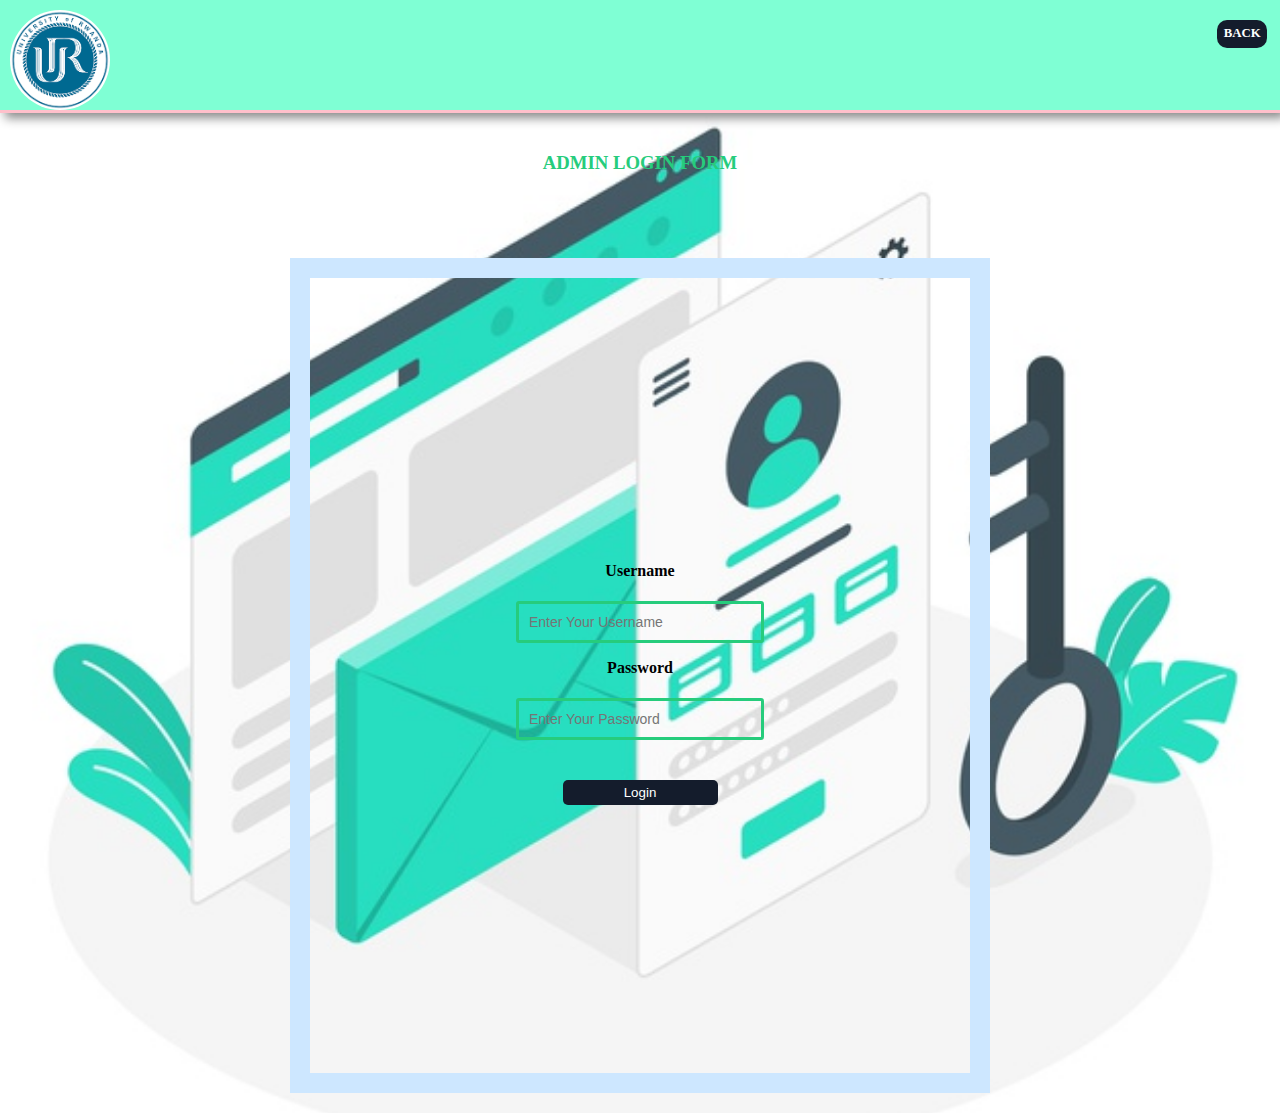
==== UI/admin-login.html @ 9e21f959 "First commit" ====
<!DOCTYPE html>
<html lang="en">

<head>
    <meta charset="UTF-8">
    <meta name="viewport" content="width=device-width, initial-scale=1.0">
    <link rel="stylesheet" href="/styles/admin-login.css">
    <title>Admin login</title>
</head>

<body>
    <div class=" top">
        <img src="/img/ur-logo.png" alt="logo" class="logo">
        <nav>
            <ul>
                <li><a href="/UI/index.html">Back</a></li>
            </ul>
        </nav>
    </div>
    <h3>Admin login form</h3>
    <div class="container">
        <form action="" method="post">
            <label for="regNumber">Username</label>
            <input type="text" name="username" id="username" placeholder="Enter Your Username" value="">
            <label for="faculty">Password</label>
            <input type="password" name="password" id="password" placeholder="Enter Your Password" value="">
            <button class="register"><a href="/UI/reports-search.html">Login</a></button>
        </form>
    </div>
    <script src="/js/admin-login.js"></script>
</body>

</html>
---- styles/admin-login.css ----
*,*::before,*::after{
    padding:0;
    margin: 0;
    box-sizing: border-box;
}
body{
    background-image: url(/img/signup.jpg);
    background-size: cover;
    display: grid;
    /* background-color: aquamarine; */
}
.top{
    background-color: aquamarine;
    border-bottom: 3px solid pink;
    box-shadow: 5px 5px 10px #888888;
}
nav ul {
    margin: 0;
    padding: 0;
    list-style:none;
}
nav li {
    background-color: #141c2c;
    border-radius: 10px;
    margin: 1em;
    margin-top: 20px;
    float:right;
    font-weight: 900;
    padding: .5em;
    text-transform: uppercase;
    color: black;
    font-size: .8rem;
}
nav a:hover,
nav a:focus {
    background-color: rgb(11, 12, 12);
    cursor:pointer;
    color: darkcyan;
}
a{
    text-decoration: none;
}
img{
    margin-left: 10px;
    margin-top: 10px;
    font-size:20px;
    float:left;
    border-radius: 50%;
    width:100px;
    height:100px;
}
h3{
    text-align: center;
    line-height: 100px;
    text-transform: uppercase;
    color:#26CC7C;
}
.container{
    /* background-color: aquamarine; */
    display: flex;
    justify-content: center;
    height: 100vh;
    margin: 0;
}
form{
    background-color: transparent;
    align-items: center;
    text-align: center;
    justify-content: center;
    border: 20px solid #cde7ff;
    margin-top: 5vh;
    width:700px ;
    max-width: 100%;
    display: flex;
    flex-direction: column;
    margin-bottom: 20px;
    padding: 20px;
    line-height: 50px;
}
label{
    display:inline-block;
    font-weight: bold;
    margin-bottom: 5px;
}
input{
    background-color: transparent;
    border: 3px solid #26CC7C;
    border-radius: 3px;
    font-size: 14px;
    font-weight: 20px;
    padding: 10px;
    width: 40%;
}
button{
    padding: 5px;
    margin-top: 40px;
    border: none;
    background-color: #141c2c;
    color: #fff;
    width: 25%;
    border-radius: 5px;
   }
button:hover{
    cursor: pointer;
    background-color: black;
}
a{
    text-decoration: none;
    color:#fff ;
}
@media(max-width:768px){
    body{
        grid-template-rows: 1fr;
        overflow-x: hidden;
    }
    form{
        margin-left: -200px;
    }
    .top li{
        margin-right: 110px;
    }
}
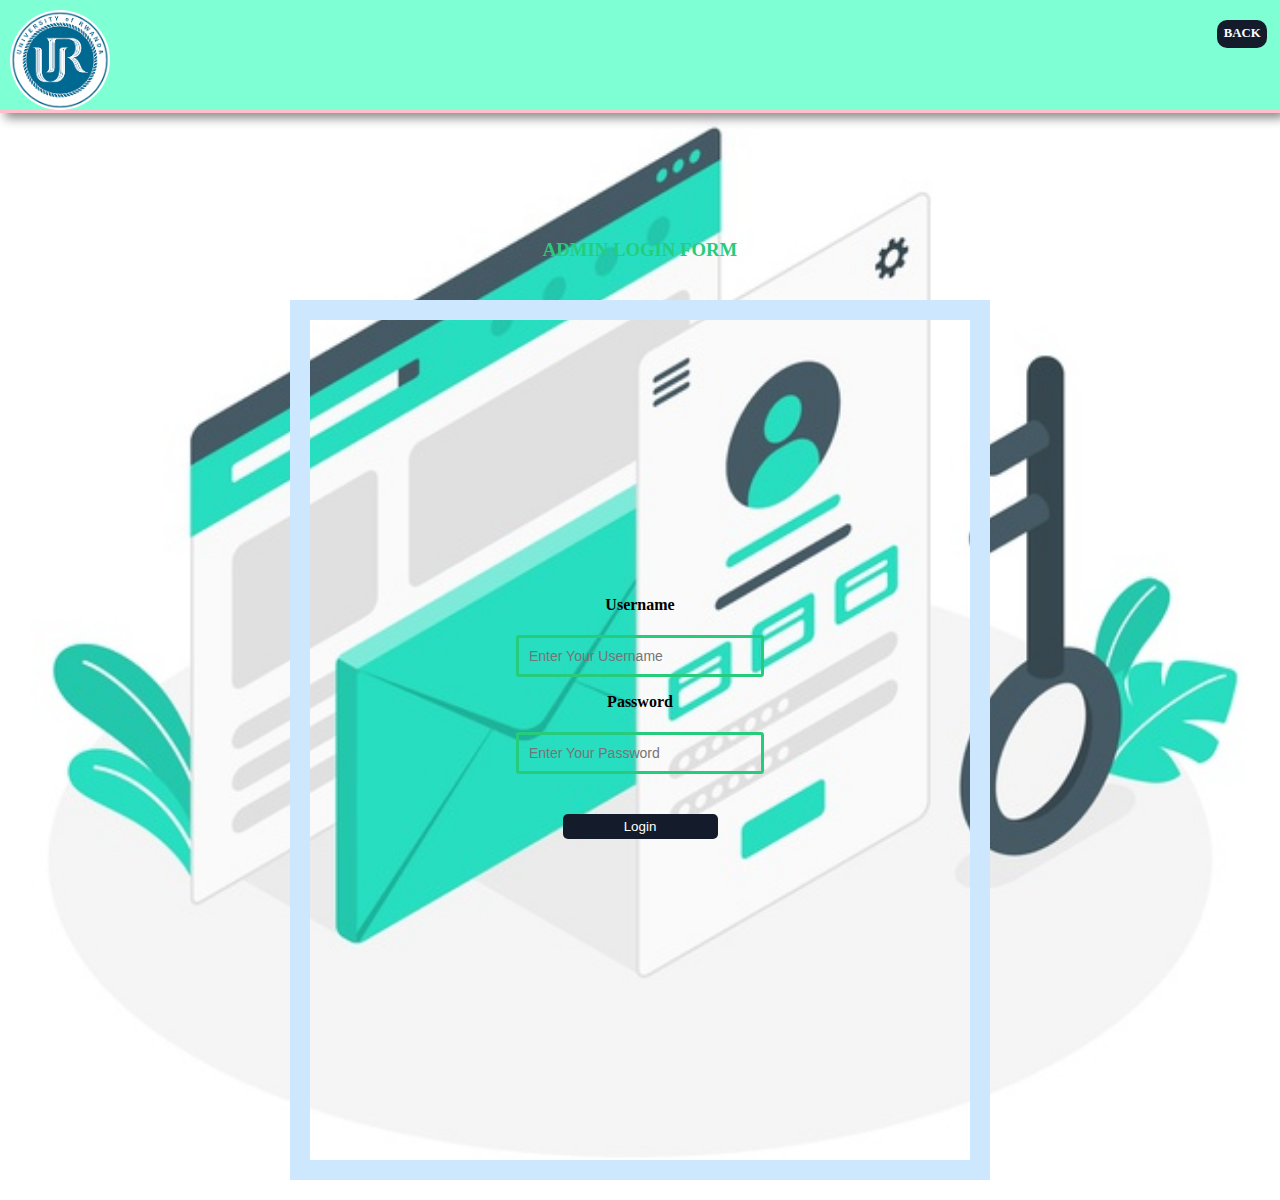
==== commit f72d23a4: "enabling authorization and authentication" ====
--- a/UI/admin-login.html
+++ b/UI/admin-login.html
@@ -9,11 +9,11 @@
 </head>
 
 <body>
-    <div class=" top">
+    <div class=" top sticky">
         <img src="/img/ur-logo.png" alt="logo" class="logo">
         <nav>
             <ul>
-                <li><a href="/UI/index.html">Back</a></li>
+                <li class="back">Back</li>
             </ul>
         </nav>
     </div>
@@ -24,7 +24,9 @@
             <input type="text" name="username" id="username" placeholder="Enter Your Username" value="">
             <label for="faculty">Password</label>
             <input type="password" name="password" id="password" placeholder="Enter Your Password" value="">
-            <button class="register"><a href="/UI/reports-search.html">Login</a></button>
+            <button class="register">Login</button>
+            <div class="load-result"></div>
+            <div class="error-display"></div>
         </form>
     </div>
     <script src="/js/admin-login.js"></script>
--- a/styles/admin-login.css
+++ b/styles/admin-login.css
@@ -7,7 +7,6 @@
     background-image: url(/img/signup.jpg);
     background-size: cover;
     display: grid;
-    /* background-color: aquamarine; */
 }
 .top{
     background-color: aquamarine;
@@ -28,17 +27,14 @@
     font-weight: 900;
     padding: .5em;
     text-transform: uppercase;
-    color: black;
+    color:#fff ;
     font-size: .8rem;
 }
-nav a:hover,
-nav a:focus {
+nav li:hover,
+nav li:focus {
     background-color: rgb(11, 12, 12);
     cursor:pointer;
     color: darkcyan;
-}
-a{
-    text-decoration: none;
 }
 img{
     margin-left: 10px;
@@ -49,18 +45,22 @@
     width:100px;
     height:100px;
 }
+.sticky{
+    position: fixed;
+    margin: 0;
+    width: 100%;
+}
 h3{
     text-align: center;
-    line-height: 100px;
+    line-height: 500px;
     text-transform: uppercase;
     color:#26CC7C;
 }
 .container{
-    /* background-color: aquamarine; */
     display: flex;
     justify-content: center;
     height: 100vh;
-    margin: 0;
+    margin-top: -200px;
 }
 form{
     background-color: transparent;
@@ -68,7 +68,7 @@
     text-align: center;
     justify-content: center;
     border: 20px solid #cde7ff;
-    margin-top: 5vh;
+    margin-top: 0;
     width:700px ;
     max-width: 100%;
     display: flex;
@@ -104,9 +104,29 @@
     cursor: pointer;
     background-color: black;
 }
-a{
-    text-decoration: none;
-    color:#fff ;
+.load-result{
+    color: red;
+    display: flex;
+    padding: 5px;
+    margin-top: 2px;
+    width: 50%;
+    height: 20px;
+}
+.result{
+   border: 3px solid #888888 ;
+   border-top: 3px solid rgba(225, 22, 12); 
+   border-radius: 50%;
+   margin-left:145px;
+   width: 20px;
+   height: 20px;
+   -webkit-animation: spin 3s linear infinite;
+   animation: spin 3s linear infinite;
+}
+.error-display{
+    height: 40px;
+    line-height: 20px;
+    width: 50%;
+    text-align: center;
 }
 @media(max-width:768px){
     body{
@@ -119,4 +139,12 @@
     .top li{
         margin-right: 110px;
     }
+}
+@keyframes spin{
+    0%{
+        transform: rotate(0deg);
+    }
+    100%{
+        transform: rotate(360deg);
+    }
 }